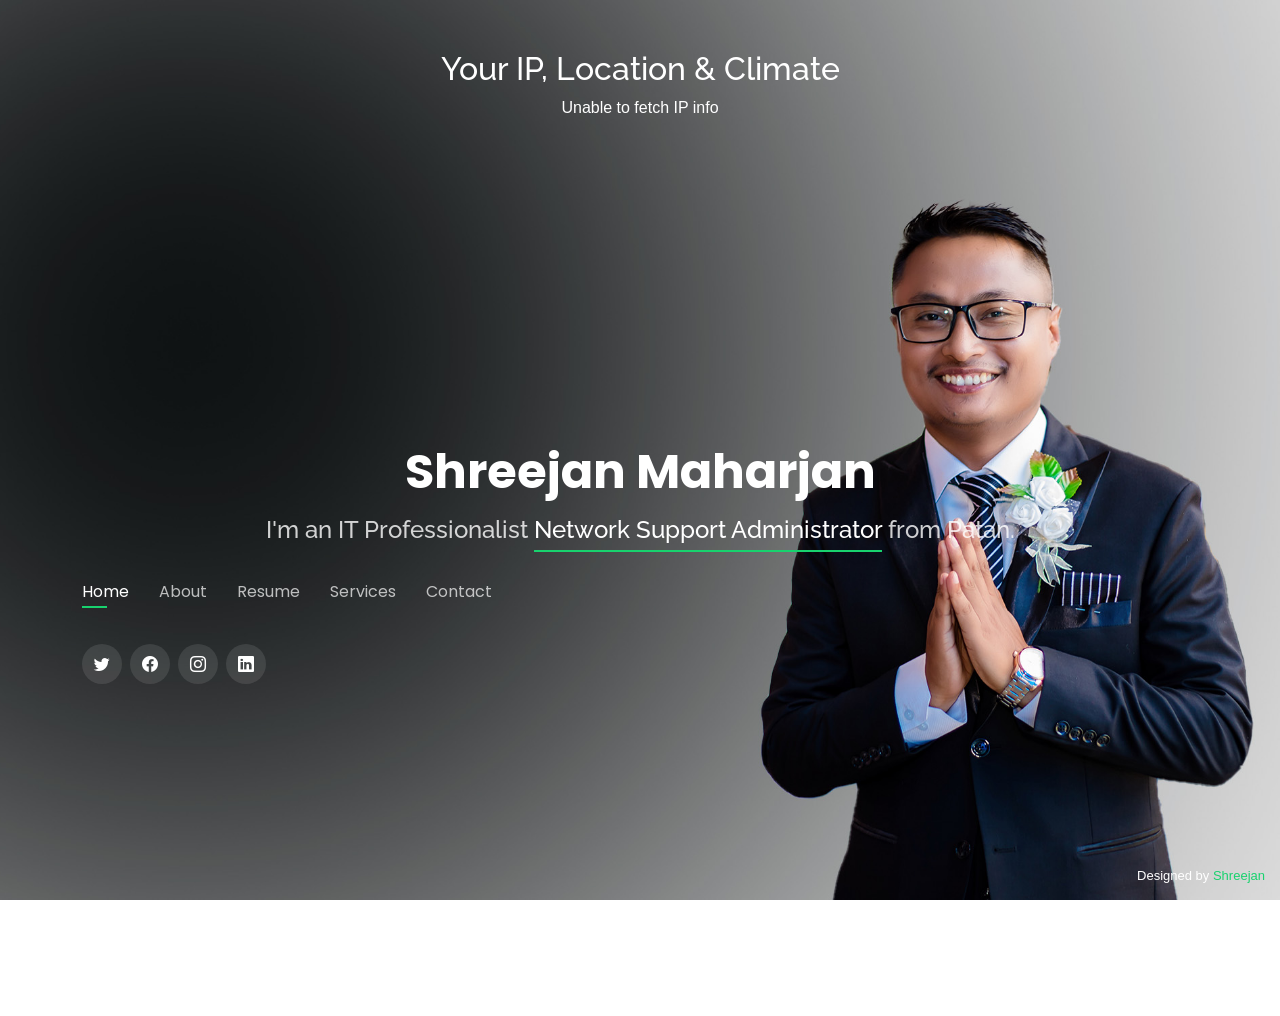
==== index.html @ b0990625 "Update index.html" ====
<!DOCTYPE html>
<html lang="en">
<head>
  <meta charset="utf-8">
  <meta content="width=device-width, initial-scale=1.0" name="viewport">

  <title>maharjanshreejan</title>
  <meta content="" name="description">
  <meta content="" name="keywords">

  <!-- Favicons -->
  <link href="assets/img/favicon.png" rel="icon">
  <link href="assets/img/apple-touch-icon.png" rel="apple-touch-icon">

  <!-- Google Fonts -->
  <link href="https://fonts.googleapis.com/css?family=Open+Sans:300,300i,400,400i,600,600i,700,700i|Raleway:300,300i,400,400i,500,500i,600,600i,700,700i|Poppins:300,300i,400,400i,500,500i,600,600i,700,700i" rel="stylesheet">

  <!-- Vendor CSS Files -->
  <link href="assets/vendor/bootstrap/css/bootstrap.min.css" rel="stylesheet">
  <link href="assets/vendor/bootstrap-icons/bootstrap-icons.css" rel="stylesheet">
  <link href="assets/vendor/boxicons/css/boxicons.min.css" rel="stylesheet">
  <link href="assets/vendor/glightbox/css/glightbox.min.css" rel="stylesheet">
  <link href="assets/vendor/remixicon/remixicon.css" rel="stylesheet">
  <link href="assets/vendor/swiper/swiper-bundle.min.css" rel="stylesheet">

  <!-- Template Main CSS File -->
  <link href="assets/css/style.css" rel="stylesheet">

</head>
<body>
<head>
  <meta charset="UTF-8">
</head>
<body style="font-family: Arial; text-align:center; margin-top:50px;">

  <h2>Your IP, Location & Climate</h2>
  <div id="ipDetails">Loading...</div>
<script>
document.addEventListener("DOMContentLoaded", function () {

  fetch("https://ipwho.is/?format=json")
    .then(response => response.json())
    .then(data => {

      if (!data || data.success === false) {
        document.getElementById("ipDetails").innerText = "Unable to fetch location info";
        return;
      }

      const lat = data.latitude;
      const lon = data.longitude;

      fetch("https://api.open-meteo.com/v1/forecast?latitude=" + lat + "&longitude=" + lon + "&current_weather=true")
        .then(response => response.json())
        .then(weather => {

          let temperature = "N/A";
          let wind = "N/A";

          if (weather.current_weather) {
            temperature = weather.current_weather.temperature + " °C";
            wind = weather.current_weather.windspeed + " km/h";
          }

          document.getElementById("ipDetails").innerHTML = `
            <strong>IP:</strong> ${data.ip} <br>
            <strong>Country:</strong> ${data.country} <br>
            <strong>Region:</strong> ${data.region} <br>
            <strong>City:</strong> ${data.city} <br>
            <strong>ISP:</strong> ${data.connection ? data.connection.isp : "N/A"} <br><br>
            <strong>🌡 Temperature:</strong> ${temperature} <br>
            <strong>🌬 Wind Speed:</strong> ${wind}
          `;
        })
        .catch(() => {
          document.getElementById("ipDetails").innerHTML = "Weather info unavailable.";
        });

    })
    .catch(() => {
      document.getElementById("ipDetails").innerText = "Unable to fetch IP info";
    });

});
</script>
</body></body>
  <!-- ======= Header ======= -->
  <header id="header">

    <div class="container">

      <h1><a href="index.html">Shreejan Maharjan</a></h1>
      <!-- Uncomment below if you prefer to use an image logo -->
      <!-- <a href="index.html" class="mr-auto"><img src="assets/img/logo.png" alt="" class="img-fluid"></a> -->
      <h2>I'm an IT Professionalist <span>Network Support Administrator</span> from Patan.</h2>

      <nav id="navbar" class="navbar">
        <ul>
          <li><a class="nav-link active" href="#header">Home</a></li>
          <li><a class="nav-link" href="#about">About</a></li>
          <li><a class="nav-link" href="#resume">Resume</a></li>
          <li><a class="nav-link" href="#services">Services</a></li>
         
          <li><a class="nav-link" href="#contact">Contact</a></li>
        </ul>
        <i class="bi bi-list mobile-nav-toggle"></i>
      </nav><!-- .navbar -->

      <div class="social-links">
        <a href="#" class="twitter"><i class="bi bi-twitter"></i></a>
        <a href="#" class="facebook"><i class="bi bi-facebook"></i></a>
        <a href="#" class="instagram"><i class="bi bi-instagram"></i></a>
        <a href="#" class="linkedin"><i class="bi bi-linkedin"></i></a>
      </div>

    </div>
  </header><!-- End Header -->

  <!-- ======= About Section ======= -->
  <section id="about" class="about">

    <!-- ======= About Me ======= -->
    <div class="about-me container">

      <div class="section-title">
        <h2>About</h2>
        <p>Learn more about me</p>
      </div>

      <div class="row">
        <div class="col-lg-4" data-aos="fade-right">
          <img src="assets/img/me.jpg" class="img-fluid" alt="">
        </div>
        <div class="col-lg-8 pt-4 pt-lg-0 content" data-aos="fade-left">
          <h3>Network Administrator</h3>
          <p class="fst-italic">
            Network administrators play one of the most significant IT roles in the company. They are responsible for monitoring, protecting, maintaining, and upgrading the internal network of the company.
          </p>
          <div class="row">
            <div class="col-lg-6">
              <ul>
                <li><i class="bi bi-chevron-right"></i> <strong>Birthday:</strong> <span>11 January 199*</span></li>
                <li><i class="bi bi-chevron-right"></i> <strong>Website:</strong><span><a href="https://maharjanshreejan.com.np" target="_blank">maharjanshreejan.com.np</a></span></li>
                <li><i class="bi bi-chevron-right"></i> <strong>Phone:</strong> <span>+9779841789339</span></li>
                <li><i class="bi bi-chevron-right"></i> <strong>City:</strong> <span>Lalipur, Nepal</span></li>
              </ul>
            </div>
            <div class="col-lg-6">
              <ul>
                <li><i class="bi bi-chevron-right"></i> <strong>Age:</strong> <span>30</span></li>
                <li><i class="bi bi-chevron-right"></i> <strong>Degree:</strong> <span>Master</span></li>
                <li><i class="bi bi-chevron-right"></i> <strong>Email:</strong> <span>info@maharjanshreejan.com.np</span></li>
                <li><i class="bi bi-chevron-right"></i> <strong>Freelance:</strong> <span>Required Base</span></li>
              </ul>
            </div>
          </div>
          <p>
            The role of the network administrator can vary significantly depending on an organization's size, location, and socioeconomic considerations. Some organizations work on a user-to-technical support ratio.
          </p>
        </div>
      </div>

    </div><!-- End About Me -->

    <!-- ======= Counts ======= -->
    <div class="counts container">

      <div class="row">

        <div class="col-lg-3 col-md-6">
          <div class="count-box">
            <i class="bi bi-emoji-smile"></i>
            <span data-purecounter-start="0" data-purecounter-end="232" data-purecounter-duration="1" class="purecounter"></span>
            <p>Happy Clients</p>
          </div>
        </div>

        <div class="col-lg-3 col-md-6 mt-5 mt-md-0">
          <div class="count-box">
            <i class="bi bi-journal-richtext"></i>
            <span data-purecounter-start="0" data-purecounter-end="51" data-purecounter-duration="1" class="purecounter"></span>
            <p>Projects</p>
          </div>
        </div>

        <div class="col-lg-3 col-md-6 mt-5 mt-lg-0">
          <div class="count-box">
            <i class="bi bi-headset"></i>
            <span data-purecounter-start="0" data-purecounter-end="1863" data-purecounter-duration="1" class="purecounter"></span>
            <p>Hours Of Support</p>
          </div>
        </div>

        <div class="col-lg-3 col-md-6 mt-5 mt-lg-0">
          <div class="count-box">
            <i class="bi bi-award"></i>
            <span data-purecounter-start="0" data-purecounter-end="7" data-purecounter-duration="1" class="purecounter"></span>
            <p>Awards</p>
          </div>
        </div>

      </div>

    </div><!-- End Counts -->

    <!-- ======= Skills  ======= -->
    <div class="skills container">

      <div class="section-title">
        <h2>Skills</h2>
      </div>

      <div class="row skills-content">

        <div class="col-lg-6">

          <div class="progress">
            <span class="skill">HTML <i class="val">100%</i></span>
            <div class="progress-bar-wrap">
              <div class="progress-bar" role="progressbar" aria-valuenow="100" aria-valuemin="0" aria-valuemax="100"></div>
            </div>
          </div>

          <div class="progress">
            <span class="skill">CSS <i class="val">90%</i></span>
            <div class="progress-bar-wrap">
              <div class="progress-bar" role="progressbar" aria-valuenow="90" aria-valuemin="0" aria-valuemax="100"></div>
            </div>
          </div>

          <div class="progress">
            <span class="skill">JavaScript <i class="val">55%</i></span>
            <div class="progress-bar-wrap">
              <div class="progress-bar" role="progressbar" aria-valuenow="75" aria-valuemin="0" aria-valuemax="100"></div>
            </div>
          </div>

        </div>

        <div class="col-lg-6">

          <div class="progress">
            <span class="skill">Technical Support <i class="val">90%</i></span>
            <div class="progress-bar-wrap">
              <div class="progress-bar" role="progressbar" aria-valuenow="80" aria-valuemin="0" aria-valuemax="100"></div>
            </div>
          </div>

          <div class="progress">
            <span class="skill">WordPress/CMS <i class="val">50%</i></span>
            <div class="progress-bar-wrap">
              <div class="progress-bar" role="progressbar" aria-valuenow="90" aria-valuemin="0" aria-valuemax="100"></div>
            </div>
          </div>

          <div class="progress">
            <span class="skill">Photoshop <i class="val">55%</i></span>
            <div class="progress-bar-wrap">
              <div class="progress-bar" role="progressbar" aria-valuenow="55" aria-valuemin="0" aria-valuemax="100"></div>
            </div>
          </div>

        </div>

      </div>

    </div><!-- End Skills -->

    <!-- ======= Interests ======= -->
    <div class="interests container">

      <div class="section-title">
        <h2>Interests</h2>
      </div>

      <div class="row">
        <div class="col-lg-3 col-md-4">
          <div class="icon-box">
            <i class="ri-store-line" style="color: #ffbb2c;"></i>
            <h3>Vendors</h3>
          </div>
        </div>
        <div class="col-lg-3 col-md-4 mt-4 mt-md-0">
          <div class="icon-box">
            <i class="ri-bar-chart-box-line" style="color: #5578ff;"></i>
            <h3>Site</h3>
          </div>
        </div>
        <div class="col-lg-3 col-md-4 mt-4 mt-md-0">
          <div class="icon-box">
            <i class="ri-calendar-todo-line" style="color: #e80368;"></i>
            <h3>Travels</h3>
          </div>
        </div>
        <div class="col-lg-3 col-md-4 mt-4 mt-lg-0">
          <div class="icon-box">
            <i class="ri-paint-brush-line" style="color: #e361ff;"></i>
            <h3>Site Visit</h3>
          </div>
        </div>
        <div class="col-lg-3 col-md-4 mt-4">
          <div class="icon-box">
            <i class="ri-database-2-line" style="color: #47aeff;"></i>
            <h3>Nature</h3>
          </div>
        </div>
        <div class="col-lg-3 col-md-4 mt-4">
          <div class="icon-box">
            <i class="ri-gradienter-line" style="color: #ffa76e;"></i>
            <h3>Camping</h3>
          </div>
        </div>
        <div class="col-lg-3 col-md-4 mt-4">
          <div class="icon-box">
            <i class="ri-file-list-3-line" style="color: #11dbcf;"></i>
            <h3>Fishing</h3>
          </div>
        </div>
        <div class="col-lg-3 col-md-4 mt-4">
          <div class="icon-box">
            <i class="ri-price-tag-2-line" style="color: #4233ff;"></i>
            <h3>Pira Neve</h3>
          </div>
        </div>
        <div class="col-lg-3 col-md-4 mt-4">
          <div class="icon-box">
            <i class="ri-anchor-line" style="color: #b2904f;"></i>
            <h3>Dirada Pack</h3>
          </div>
        </div>
        <div class="col-lg-3 col-md-4 mt-4">
          <div class="icon-box">
            <i class="ri-disc-line" style="color: #b20969;"></i>
            <h3>Music</h3>
          </div>
        </div>
        <div class="col-lg-3 col-md-4 mt-4">
          <div class="icon-box">
            <i class="ri-base-station-line" style="color: #ff5828;"></i>
            <h3>National Park</h3>
          </div>
        </div>
        <div class="col-lg-3 col-md-4 mt-4">
          <div class="icon-box">
            <i class="ri-fingerprint-line" style="color: #29cc61;"></i>
            <h3>Technology</h3>
          </div>
        </div>
      </div>

    </div><!-- End Interests -->

    <!-- ======= Testimonials ======= -->
    <div class="testimonials container">

      <div class="section-title">
        <h2>Testimonials</h2>
      </div>

      <div class="testimonials-slider swiper" data-aos="fade-up" data-aos-delay="100">
        <div class="swiper-wrapper">

          <div class="swiper-slide">
            <div class="testimonial-item">
              <p>
                <i class="bx bxs-quote-alt-left quote-icon-left"></i>
                Proin iaculis purus consequat sem cure digni ssim donec porttitora entum suscipit rhoncus. Accusantium quam, ultricies eget id, aliquam eget nibh et. Maecen aliquam, risus at semper.
                <i class="bx bxs-quote-alt-right quote-icon-right"></i>
              </p>
              <img src="assets/img/testimonials/testimonials-1.jpg" class="testimonial-img" alt="">
              <h3>Saul Goodman</h3>
              <h4>Ceo &amp; Founder</h4>
            </div>
          </div><!-- End testimonial item -->

          <div class="swiper-slide">
            <div class="testimonial-item">
              <p>
                <i class="bx bxs-quote-alt-left quote-icon-left"></i>
                Export tempor illum tamen malis malis eram quae irure esse labore quem cillum quid cillum eram malis quorum velit fore eram velit sunt aliqua noster fugiat irure amet legam anim culpa.
                <i class="bx bxs-quote-alt-right quote-icon-right"></i>
              </p>
              <img src="assets/img/testimonials/testimonials-2.jpg" class="testimonial-img" alt="">
              <h3>Sara Wilsson</h3>
              <h4>Designer</h4>
            </div>
          </div><!-- End testimonial item -->

          <div class="swiper-slide">
            <div class="testimonial-item">
              <p>
                <i class="bx bxs-quote-alt-left quote-icon-left"></i>
                Enim nisi quem export duis labore cillum quae magna enim sint quorum nulla quem veniam duis minim tempor labore quem eram duis noster aute amet eram fore quis sint minim.
                <i class="bx bxs-quote-alt-right quote-icon-right"></i>
              </p>
              <img src="assets/img/testimonials/testimonials-3.jpg" class="testimonial-img" alt="">
              <h3>Jena Karlis</h3>
              <h4>Store Owner</h4>
            </div>
          </div><!-- End testimonial item -->

          <div class="swiper-slide">
            <div class="testimonial-item">
              <p>
                <i class="bx bxs-quote-alt-left quote-icon-left"></i>
                Fugiat enim eram quae cillum dolore dolor amet nulla culpa multos export minim fugiat minim velit minim dolor enim duis veniam ipsum anim magna sunt elit fore quem dolore labore illum veniam.
                <i class="bx bxs-quote-alt-right quote-icon-right"></i>
              </p>
              <img src="assets/img/testimonials/testimonials-4.jpg" class="testimonial-img" alt="">
              <h3>Matt Brandon</h3>
              <h4>Freelancer</h4>
            </div>
          </div><!-- End testimonial item -->

          <div class="swiper-slide">
            <div class="testimonial-item">
              <p>
                <i class="bx bxs-quote-alt-left quote-icon-left"></i>
                Quis quorum aliqua sint quem legam fore sunt eram irure aliqua veniam tempor noster veniam enim culpa labore duis sunt culpa nulla illum cillum fugiat legam esse veniam culpa fore nisi cillum quid.
                <i class="bx bxs-quote-alt-right quote-icon-right"></i>
              </p>
              <img src="assets/img/testimonials/testimonials-5.jpg" class="testimonial-img" alt="">
              <h3>John Larson</h3>
              <h4>Entrepreneur</h4>
            </div>
          </div><!-- End testimonial item -->

        </div>
        <div class="swiper-pagination"></div>
      </div>

      <div class="owl-carousel testimonials-carousel">

      </div>

    </div><!-- End Testimonials  -->

  </section><!-- End About Section -->

 <!-- ======= Resume Section ======= -->
<section id="resume" class="resume">
  <div class="container">

    <div class="section-title">
      <h2>Resume</h2>
      <p>Check My Resume</p>
    </div>

    <div class="row">
      <!-- Left Column: Education -->
      <div class="col-lg-6">
        <h3 class="resume-title">Education</h3>

        <div class="resume-item">
          <h4>Master of Fine Arts &amp; Graphic Design</h4>
          <h5>2025</h5>
          <p><em>Patan College, Lalitpur, Nepal</em></p>
          <p>Patan Multiple Campus is the only constituent campus of T.U in Lalitpur district, the second largest city in the valley. It was formally founded on 17th Bhadra, 2011 B.S, and it was then named as "Patan Inter College".  The college was inaugurated by the then crown prince His Majesty Mahendra Bir Bikram Shah on Bhadra 31, 2021 BS.</p>
        </div>

        <div class="resume-item">
          <h4>Bachelor of Computer Application &amp; System Analytics</h4>
          <h5>2010 - 2014</h5>
          <p><em>Institute of Technology, SK</em></p>
          <p>Tribhuvan University introduced a new program called BCA, full form, of Bachelor of Computer Application under the faculty of Humanities and Social Sciences. </p>
        </div>
      </div>

      <!-- Right Column: Professional Experience -->
      <div class="col-lg-6">
        <h3 class="resume-title">Professional Experience</h3>

        <div class="resume-item">
          <h4>Pacific Office Care Pvt. Ltd</h4>
          <h5>2015 - 2017</h5>
          <p><em>Innovative and deadline-driven Network Support with 2+ years of experience troubleshooting and developing user-centered digital/print marketing material from initial concept to final, polished deliverable.</em></p>
          <ul>
            <li>Jwagal, Lalitpur</li>
            <li>(+977) 553-5905</li>
            <li>info@poc.com.np</li>
          </ul>
        </div>

         <div class="resume-item">
          <h4>Himalayan Bank Limited, Newroad, Kathmandu</h4>
          <h5>2016 - 2018</h5>
          <p><em>IT Support (Outsource)</em></p>
          <ul>
            <li>Developed numerous marketing programs (logos, brochures, infographics, presentations, and advertisements)</li>
            <li>Managed up to 5 projects or tasks at a given time while under pressure</li>
            <li>Recommended and consulted with clients on the most appropriate graphic design</li>
            <li>Created 4+ design presentations and proposals a month for clients and account managers</li>
          </ul>
        </div>
        <div class="resume-item">
          <h4>IMS Group, Durbarmarg, Kathmandu, Nepal</h4>
          <h5>2018 - 2023</h5>
          <p><em>Sr. IT Executive</em></p>
          <ul>
            <li>Lead in the design, development, and implementation of the graphic, layout, and production communication materials</li>
            <li>Delegate tasks to the 7 members of the design team and provide counsel on all aspects of the project</li>
            <li>Supervise the assessment of all graphic materials in order to ensure quality and accuracy of the design</li>
            <li>Oversee the efficient use of production project budgets ranging from $2,000 - $25,000</li>
          </ul>
        </div>   
      </div>
    </div>
 </div>
</section>
<!-- End Resume Section -->

  <!-- ======= Services Section ======= -->
  <section id="services" class="services">
    <div class="container">

      <div class="section-title">
        <h2>Services</h2>
        <p>My Services</p>
      </div>

      <div class="row">
        <div class="col-lg-4 col-md-6 d-flex align-items-stretch">
          <div class="icon-box">
            <div class="icon"><i class="bx bx-router"></i></div>
            <h4><a href="">Fortigate</a></h4>
            <p>Fortinet was founded in 2000 by brothers Ken Xie and Michael Xie. The company's first and main product was FortiGate, a physical firewall. By 2004, Fortinet had raised over $90 million in funding.</p>
          </div>
        </div>

        <div class="col-lg-4 col-md-6 d-flex align-items-stretch mt-4 mt-md-0">
          <div class="icon-box">
            <div class="icon"><i class="bx bx-display"></i></div>
            <h4><a href="">Samsung Monitor Engineer</a></h4>
            <p>Samsung Display enabled the first mass-production of OLED and quantum dot displays and aims to develop next-generation technology such as slidable, rollable and stretchable panels.</p>
          </div>
        </div>

        <div class="col-lg-4 col-md-6 d-flex align-items-stretch mt-4 mt-lg-0">
          <div class="icon-box">
            <div class="icon"><i class="bx bx-video"></i></div>
            <h4><a href="">CCTV Technician</a></h4>
            <p>Set up and configure CCTV cameras, monitors, recording devices, and related equipment according to client specifications.
        
              </p>
          </div>
        </div>

        <div class="col-lg-4 col-md-6 d-flex align-items-stretch mt-4">
          <div class="icon-box">
            <div class="icon"><i class="bx bx-switch"></i></div>
            <h4><a href="">Network Switch</a></h4>
            <p>A network switch is networking hardware that connects devices on a computer network by using packet switching to receive and forward data to the destination device. A network switch is a multiport network bridge that uses MAC addresses to forward data at the data link layer of the OSI model. Some switches can also forward data at the network layer by additionally incorporating routing functionality. Such switches are commonly known as layer-3 switches or multilayer switches.</p>
          </div>
        </div>

        <div class="col-lg-4 col-md-6 d-flex align-items-stretch mt-4">
          <div class="icon-box">
            <div class="icon"><i class="bx bx-slideshow"></i></div>
            <h4><a href="">Canva</a></h4>
            <p>An online design and publishing tool with a mission to empower everyone in the world to design anything and publish anywhere.</p>
          </div>
        </div>

        <div class="col-lg-4 col-md-6 d-flex align-items-stretch mt-4">
          <div class="icon-box">
            <div class="icon"><i class="bx bx-cloud"></i></div>
            <h4><a href="">Cloud</a></h4>
            <p>Cloud computing is the on-demand delivery of IT resources—including servers, storage, databases, and software—over the internet with pay-as-you-go pricing</p>
          </div></div></div> </div>




    
  </section><!-- End Services Section -->


  <!-- ======= Portfolio Section ======= -->
  <section id="portfolio" class="portfolio">
    <div class="container">

      <div class="section-title">
        <h2>Portfolio</h2>
        <p>My Works</p>
      </div>

      <div class="row">
        <div class="col-lg-12 d-flex justify-content-center">
          <ul id="portfolio-flters">
            <li data-filter="*" class="filter-active">All</li>
            <li data-filter=".filter-app">App</li>
            <li data-filter=".filter-card">Card</li>
            <li data-filter=".filter-web">Web</li>
          </ul>
        </div>
      </div>

      <div class="row portfolio-container">

        <div class="col-lg-4 col-md-6 portfolio-item filter-app">
          <div class="portfolio-wrap">
            <img src="assets/img/portfolio/portfolio-1.jpg" class="img-fluid" alt="">
            <div class="portfolio-info">
              <h4>App 1</h4>
              <p>App</p>
              <div class="portfolio-links">
                <a href="assets/img/portfolio/portfolio-1.jpg" data-gallery="portfolioGallery" class="portfolio-lightbox" title="App 1"><i class="bx bx-plus"></i></a>
                <a href="portfolio-details.html" data-gallery="portfolioDetailsGallery" data-glightbox="type: external" class="portfolio-details-lightbox" title="Portfolio Details"><i class="bx bx-link"></i></a>
              </div>
            </div>
          </div>
        </div>

        <div class="col-lg-4 col-md-6 portfolio-item filter-web">
          <div class="portfolio-wrap">
            <img src="assets/img/portfolio/portfolio-2.jpg" class="img-fluid" alt="">
            <div class="portfolio-info">
              <h4>Web 3</h4>
              <p>Web</p>
              <div class="portfolio-links">
                <a href="assets/img/portfolio/portfolio-2.jpg" data-gallery="portfolioGallery" class="portfolio-lightbox" title="Web 3"><i class="bx bx-plus"></i></a>
                <a href="portfolio-details.html" data-gallery="portfolioDetailsGallery" data-glightbox="type: external" class="portfolio-details-lightbox" title="Portfolio Details"><i class="bx bx-link"></i></a>
              </div>
            </div>
          </div>
        </div>

        <div class="col-lg-4 col-md-6 portfolio-item filter-app">
          <div class="portfolio-wrap">
            <img src="assets/img/portfolio/portfolio-3.jpg" class="img-fluid" alt="">
            <div class="portfolio-info">
              <h4>App 2</h4>
              <p>App</p>
              <div class="portfolio-links">
                <a href="assets/img/portfolio/portfolio-3.jpg" data-gallery="portfolioGallery" class="portfolio-lightbox" title="App 2"><i class="bx bx-plus"></i></a>
                <a href="portfolio-details.html" data-gallery="portfolioDetailsGallery" data-glightbox="type: external" class="portfolio-details-lightbox" title="Portfolio Details"><i class="bx bx-link"></i></a>
              </div>
            </div>
          </div>
        </div>

        <div class="col-lg-4 col-md-6 portfolio-item filter-card">
          <div class="portfolio-wrap">
            <img src="assets/img/portfolio/portfolio-4.jpg" class="img-fluid" alt="">
            <div class="portfolio-info">
              <h4>Card 2</h4>
              <p>Card</p>
              <div class="portfolio-links">
                <a href="assets/img/portfolio/portfolio-4.jpg" data-gallery="portfolioGallery" class="portfolio-lightbox" title="Card 2"><i class="bx bx-plus"></i></a>
                <a href="portfolio-details.html" data-gallery="portfolioDetailsGallery" data-glightbox="type: external" class="portfolio-details-lightbox" title="Portfolio Details"><i class="bx bx-link"></i></a>
              </div>
            </div>
          </div>
        </div>

        <div class="col-lg-4 col-md-6 portfolio-item filter-web">
          <div class="portfolio-wrap">
            <img src="assets/img/portfolio/portfolio-5.jpg" class="img-fluid" alt="">
            <div class="portfolio-info">
              <h4>Web 2</h4>
              <p>Web</p>
              <div class="portfolio-links">
                <a href="assets/img/portfolio/portfolio-5.jpg" data-gallery="portfolioGallery" class="portfolio-lightbox" title="Web 2"><i class="bx bx-plus"></i></a>
                <a href="portfolio-details.html" data-gallery="portfolioDetailsGallery" data-glightbox="type: external" class="portfolio-details-lightbox" title="Portfolio Details"><i class="bx bx-link"></i></a>
              </div>
            </div>
          </div>
        </div>

        <div class="col-lg-4 col-md-6 portfolio-item filter-app">
          <div class="portfolio-wrap">
            <img src="assets/img/portfolio/portfolio-6.jpg" class="img-fluid" alt="">
            <div class="portfolio-info">
              <h4>App 3</h4>
              <p>App</p>
              <div class="portfolio-links">
                <a href="assets/img/portfolio/portfolio-6.jpg" data-gallery="portfolioGallery" class="portfolio-lightbox" title="App 3"><i class="bx bx-plus"></i></a>
                <a href="portfolio-details.html" data-gallery="portfolioDetailsGallery" data-glightbox="type: external" class="portfolio-details-lightbox" title="Portfolio Details"><i class="bx bx-link"></i></a>
              </div>
            </div>
          </div>
        </div>

        <div class="col-lg-4 col-md-6 portfolio-item filter-card">
          <div class="portfolio-wrap">
            <img src="assets/img/portfolio/portfolio-7.jpg" class="img-fluid" alt="">
            <div class="portfolio-info">
              <h4>Card 1</h4>
              <p>Card</p>
              <div class="portfolio-links">
                <a href="assets/img/portfolio/portfolio-7.jpg" data-gallery="portfolioGallery" class="portfolio-lightbox" title="Card 1"><i class="bx bx-plus"></i></a>
                <a href="portfolio-details.html" data-gallery="portfolioDetailsGallery" data-glightbox="type: external" class="portfolio-details-lightbox" title="Portfolio Details"><i class="bx bx-link"></i></a>
              </div>
            </div>
          </div>
        </div>

        <div class="col-lg-4 col-md-6 portfolio-item filter-card">
          <div class="portfolio-wrap">
            <img src="assets/img/portfolio/portfolio-8.jpg" class="img-fluid" alt="">
            <div class="portfolio-info">
              <h4>Card 3</h4>
              <p>Card</p>
              <div class="portfolio-links">
                <a href="assets/img/portfolio/portfolio-8.jpg" data-gallery="portfolioGallery" class="portfolio-lightbox" title="Card 3"><i class="bx bx-plus"></i></a>
                <a href="portfolio-details.html" data-gallery="portfolioDetailsGallery" data-glightbox="type: external" class="portfolio-details-lightbox" title="Portfolio Details"><i class="bx bx-link"></i></a>
              </div>
            </div>
          </div>
        </div>

        <div class="col-lg-4 col-md-6 portfolio-item filter-web">
          <div class="portfolio-wrap">
            <img src="assets/img/portfolio/portfolio-9.jpg" class="img-fluid" alt="">
            <div class="portfolio-info">
              <h4>Web 3</h4>
              <p>Web</p>
              <div class="portfolio-links">
                <a href="assets/img/portfolio/portfolio-9.jpg" data-gallery="portfolioGallery" class="portfolio-lightbox" title="Web 3"><i class="bx bx-plus"></i></a>
                <a href="portfolio-details.html" data-gallery="portfolioDetailsGallery" data-glightbox="type: external" class="portfolio-details-lightbox" title="Portfolio Details"><i class="bx bx-link"></i></a>
              </div>
            </div>
          </div>
        </div>

      </div>

    </div>
  </section><!-- End Portfolio Section -->

  <!-- ======= Contact Section ======= -->
  <section id="contact" class="contact">
    <div class="container">

      <div class="section-title">
        <h2>Contact</h2>
        <p>Contact Me</p>
      </div>

      <div class="row mt-2">

        <div class="col-md-6 d-flex align-items-stretch">
          <div class="info-box">
            <i class="bx bx-map"></i>
            <h3>My Address</h3>
            <p>Patan Sundhara, Lalitpur, Nepal</p>
          </div>
        </div>

        <div class="col-md-6 mt-4 mt-md-0 d-flex align-items-stretch">
          <div class="info-box">
            <i class="bx bx-share-alt"></i>
            <h3>Social Profiles</h3>
            <div class="social-links">
              <a href="https://www.linkedin.com/feed/" target="_blank" class="linkedin"><i class="bi bi-linkedin"></i></a>
              <a href="https://www.facebook.com/meeshreejan" target="_blank" class="facebook"><i class="bi bi-facebook"></i></a>
              <a href="#" class="instagram"><i class="bi bi-instagram"></i></a>
            </div>
          </div>
        </div>

        <div class="col-md-6 mt-4 d-flex align-items-stretch">
          <div class="info-box">
            <i class="bx bx-envelope"></i>
            <h3>Email Me</h3>
            <p>info@maharjanshreejan.com.np</p>
          </div>
        </div>
        <div class="col-md-6 mt-4 d-flex align-items-stretch">
          <div class="info-box">
            <i class="bx bx-phone-call"></i>
            <h3>Call Me</h3>
            <p>+9779841789339</p>
          </div>
        </div>
      </div>
 <br><br> <div class="text-center">
  <a href="mailto:info@example.com?subject=Hello&body=Your message here" class="btn color:#008000">
    Send Message
  </a>
</div>
    
        </div>
    
    

    </div>
  </section><!-- End Contact Section -->

  <div class="credits">
    <!-- All the links in the footer should remain intact. -->
    <!-- You can delete the links only if you purchased the pro version. -->
    <!-- Licensing information: https://bootstrapmade.com/license/ -->
    <!-- Purchase the pro version with working PHP/AJAX contact form: https://bootstrapmade.com/personal-free-resume-bootstrap-template/ -->
    Designed by <a href="https://maharjanshreejan.com.np/">Shreejan</a>
  </div>
<script>
  // Fetch user's IP using a free API
  fetch('https://api.ipify.org?format=json')
    .then(response => response.json())
    .then(data => {
      document.getElementById('user-ip').textContent = data.ip;
    })
    .catch(err => {
      document.getElementById('user-ip').textContent = 'Unable to fetch IP';
      console.error(err);
    });
</script>
  <!-- Vendor JS Files -->
  <script src="assets/vendor/purecounter/purecounter_vanilla.js"></script>
  <script src="assets/vendor/bootstrap/js/bootstrap.bundle.min.js"></script>
  <script src="assets/vendor/glightbox/js/glightbox.min.js"></script>
  <script src="assets/vendor/isotope-layout/isotope.pkgd.min.js"></script>
  <script src="assets/vendor/swiper/swiper-bundle.min.js"></script>
  <script src="assets/vendor/waypoints/noframework.waypoints.js"></script>
  <script src="assets/vendor/php-email-form/validate.js"></script>

  <!-- Template Main JS File -->
  <script src="assets/js/main.js"></script>

</body>

</html>
---- assets/css/style.css ----
/**
* Template Name: Personal
* Template URL: https://bootstrapmade.com/personal-free-resume-bootstrap-template/
* Updated: Mar 17 2024 with Bootstrap v5.3.3
* Author: BootstrapMade.com
* License: https://bootstrapmade.com/license/
*/

/*--------------------------------------------------------------
# General
--------------------------------------------------------------*/
body {
  font-family: "Open Sans", sans-serif;
  background-color: #040404;
  color: #fff;
  position: relative;
  background: transparent;
}
.ip{
text-align: center;
margin-bottom: none;
font-family: Arial, Helvetica, sans-serif;
text-decoration: double;
}
.iphead{
text-align: center;
margin-bottom: -4px;
font-family: Arial, Helvetica, sans-serif;
text-decoration: double;
}

body::before {
  content: "";
  position: fixed;
  background: #040404 url("../img/bg.jpg") top right no-repeat;
  background-size: cover;
  left: 0;
  right: 0;
  top: 0;
  height: 100vh;
  z-index: -1;
}

@media (min-width: 1024px) {
  body::before {
    background-attachment: fixed;
  }
}

a {
  color: #18d26e;
  text-decoration: none;
}

a:hover {
  color: #35e888;
  text-decoration: none;
}

h1,
h2,
h3,
h4,
h5,
h6 {
  font-family: "Raleway", sans-serif;
}

/*--------------------------------------------------------------
# Header
--------------------------------------------------------------*/
#header {
  transition: ease-in-out 0.3s;
  position: relative;
  height: 100vh;
  display: flex;
  align-items: center;
  z-index: 997;
  overflow-y: auto;
  margin-top: -4px;
}

#header * {
  transition: ease-in-out 0.3s;
}

#header h1 {
  font-size: 48px;
  margin: 0;
  padding: 0;
  line-height: 1;
  font-weight: 700;
  font-family: "Poppins", sans-serif;
}

#header h1 a,
#header h1 a:hover {
  color: #fff;
  line-height: 1;
  display: inline-block;
}

#header h2 {
  font-size: 24px;
  margin-top: 20px;
  color: rgba(255, 255, 255, 0.8);
}

#header h2 span {
  color: #fff;
  border-bottom: 2px solid #18d26e;
  padding-bottom: 6px;
}

#header img {
  padding: 0;
  margin: 0;
}

#header .social-links {
  margin-top: 40px;
  display: flex;
}

#header .social-links a {
  font-size: 16px;
  display: flex;
  justify-content: center;
  align-items: center;
  background: rgba(255, 255, 255, 0.1);
  color: #fff;
  line-height: 1;
  margin-right: 8px;
  border-radius: 50%;
  width: 40px;
  height: 40px;
}

#header .social-links a:hover {
  background: #18d26e;
}

@media (max-width: 992px) {
  #header h1 {
    font-size: 36px;
  }

  #header h2 {
    font-size: 20px;
    line-height: 30px;
  }

  #header .social-links {
    margin-top: 15px;
  }

  #header .container {
    display: flex;
    flex-direction: column;
    align-items: center;
  }
}

/* Header Top */
#header.header-top {
  height: 80px;
  position: fixed;
  left: 0;
  top: 0;
  right: 0;
  background: rgba(0, 0, 0, 0.9);
}

#header.header-top .social-links,
#header.header-top h2 {
  display: none;
}

#header.header-top h1 {
  margin-right: auto;
  font-size: 36px;
}

#header.header-top img {
  max-height: 60px;
  margin-right: 20px !important;
}

#header.header-top .container {
  display: flex;
  align-items: center;
}

#header.header-top .navbar {
  margin: 0;
}

@media (max-width: 768px) {
  #header.header-top {
    height: 60px;
  }

  #header.header-top h1 {
    font-size: 26px;
  }
}

/*--------------------------------------------------------------
# Navigation Menu
--------------------------------------------------------------*/
/**
* Desktop Navigation 
*/
.navbar {
  padding: 0;
  margin-top: 35px;
}

.navbar ul {
  margin: 0;
  padding: 0;
  display: flex;
  list-style: none;
  align-items: center;
}

.navbar li {
  position: relative;
}

.navbar li+li {
  margin-left: 30px;
}

.navbar a,
.navbar a:focus {
  display: flex;
  align-items: center;
  justify-content: space-between;
  padding: 0;
  font-family: "Poppins", sans-serif;
  font-size: 16px;
  font-weight: 400;
  color: rgba(255, 255, 255, 0.7);
  white-space: nowrap;
  transition: 0.3s;
}

.navbar a i,
.navbar a:focus i {
  font-size: 12px;
  line-height: 0;
  margin-left: 5px;
}

.navbar a:before {
  content: "";
  position: absolute;
  width: 0;
  height: 2px;
  bottom: -4px;
  left: 0;
  background-color: #18d26e;
  visibility: hidden;
  width: 0px;
  transition: all 0.3s ease-in-out 0s;
}

.navbar a:hover:before,
.navbar li:hover>a:before,
.navbar .active:before {
  visibility: visible;
  width: 25px;
}

.navbar a:hover,
.navbar .active,
.navbar .active:focus,
.navbar li:hover>a {
  color: #fff;
}

/**
* Mobile Navigation 
*/
.mobile-nav-toggle {
  color: #fff;
  font-size: 28px;
  cursor: pointer;
  display: none;
  line-height: 0;
  transition: 0.5s;
  position: fixed;
  right: 15px;
  top: 15px;
}

@media (max-width: 991px) {
  .mobile-nav-toggle {
    display: block;
  }

  .navbar ul {
    display: none;
  }
}

.navbar-mobile {
  position: fixed;
  overflow: hidden;
  top: 0;
  right: 0;
  left: 0;
  bottom: 0;
  background: rgba(0, 0, 0, 0.9);
  transition: 0.3s;
  z-index: 999;
  margin-top: 0;
}

.navbar-mobile .mobile-nav-toggle {
  position: absolute;
  top: 15px;
  right: 15px;
}

.navbar-mobile ul {
  display: block;
  position: absolute;
  top: 55px;
  right: 15px;
  bottom: 45px;
  left: 15px;
  padding: 10px 0;
  overflow-y: auto;
  transition: 0.3s;
  border: 2px solid rgba(255, 255, 255, 0.2);
}

.navbar-mobile li {
  padding: 12px 20px;
}

.navbar-mobile li+li {
  margin: 0;
}

.navbar-mobile a,
.navbar-mobile a:focus {
  font-size: 16px;
  position: relative;
}

/*--------------------------------------------------------------
# Sections General
--------------------------------------------------------------*/
section {
  overflow: hidden;
  position: absolute;
  width: 100%;
  top: 140px;
  bottom: 100%;
  opacity: 0;
  transition: ease-in-out 0.4s;
  z-index: 2;
}

section.section-show {
  top: 100px;
  bottom: auto;
  opacity: 1;
  padding-bottom: 45px;
}

section .container {
  background: rgba(0, 0, 0, 0.9);
  padding: 30px;
}

@media (max-width: 768px) {
  section {
    top: 120px;
  }

  section.section-show {
    top: 80px;
  }
}

.section-title h2 {
  font-size: 14px;
  font-weight: 500;
  padding: 0;
  line-height: 1px;
  margin: 0 0 20px 0;
  letter-spacing: 2px;
  text-transform: uppercase;
  color: #aaaaaa;
  font-family: "Poppins", sans-serif;
}

.section-title h2::after {
  content: "";
  width: 120px;
  height: 1px;
  display: inline-block;
  background: #4ceb95;
  margin: 4px 10px;
}

.section-title p {
  margin: 0;
  margin: -15px 0 15px 0;
  font-size: 36px;
  font-weight: 700;
  text-transform: uppercase;
  font-family: "Poppins", sans-serif;
  color: #fff;
}

/*--------------------------------------------------------------
# About
--------------------------------------------------------------*/
.about-me .content h3 {
  font-weight: 700;
  font-size: 26px;
  color: #18d26e;
}

.about-me .content ul {
  list-style: none;
  padding: 0;
}

.about-me .content ul li {
  margin-bottom: 20px;
  display: flex;
  align-items: center;
}

.about-me .content ul strong {
  margin-right: 10px;
}

.about-me .content ul i {
  font-size: 16px;
  margin-right: 5px;
  color: #18d26e;
  line-height: 0;
}

.about-me .content p:last-child {
  margin-bottom: 0;
}

/*--------------------------------------------------------------
# Counts
--------------------------------------------------------------*/
.counts {
  padding: 70px 0 60px;
}

.counts .count-box {
  padding: 30px 30px 25px 30px;
  width: 100%;
  position: relative;
  text-align: center;
  background: rgba(255, 255, 255, 0.08);
}

.counts .count-box i {
  position: absolute;
  top: -25px;
  left: 50%;
  transform: translateX(-50%);
  font-size: 24px;
  background: rgba(255, 255, 255, 0.1);
  padding: 12px;
  color: #18d26e;
  border-radius: 50px;
  line-height: 0;
}

.counts .count-box span {
  font-size: 36px;
  display: block;
  font-weight: 600;
  color: #fff;
}

.counts .count-box p {
  padding: 0;
  margin: 0;
  font-family: "Raleway", sans-serif;
  font-size: 14px;
}

/*--------------------------------------------------------------
# Skills
--------------------------------------------------------------*/
.skills .progress {
  height: 60px;
  display: block;
  background: none;
  border-radius: 0;
}

.skills .progress .skill {
  padding: 10px 0;
  margin: 0;
  text-transform: uppercase;
  display: block;
  font-weight: 600;
  font-family: "Poppins", sans-serif;
  color: #fff;
}

.skills .progress .skill .val {
  float: right;
  font-style: normal;
}

.skills .progress-bar-wrap {
  background: rgba(255, 255, 255, 0.2);
}

.skills .progress-bar {
  width: 1px;
  height: 10px;
  transition: 0.9s;
  background-color: #18d26e;
}

/*--------------------------------------------------------------
# Interests
--------------------------------------------------------------*/
.interests .icon-box {
  display: flex;
  align-items: center;
  padding: 20px;
  background: rgba(255, 255, 255, 0.08);
  transition: ease-in-out 0.3s;
}

.interests .icon-box i {
  font-size: 32px;
  padding-right: 10px;
  line-height: 1;
}

.interests .icon-box h3 {
  font-weight: 700;
  margin: 0;
  padding: 0;
  line-height: 1;
  font-size: 16px;
  color: #fff;
}

.interests .icon-box:hover {
  background: rgba(255, 255, 255, 0.12);
}

/*--------------------------------------------------------------
# Testimonials
--------------------------------------------------------------*/
.testimonials .testimonials-carousel,
.testimonials .testimonials-slider {
  overflow: hidden;
}

.testimonials .testimonial-item {
  box-sizing: content-box;
  min-height: 320px;
}

.testimonials .testimonial-item .testimonial-img {
  width: 90px;
  border-radius: 50%;
  margin: -40px 0 0 40px;
  position: relative;
  z-index: 2;
  border: 6px solid rgba(255, 255, 255, 0.12);
}

.testimonials .testimonial-item h3 {
  font-size: 18px;
  font-weight: bold;
  margin: 10px 0 5px 45px;
  color: #fff;
}

.testimonials .testimonial-item h4 {
  font-size: 14px;
  color: #999;
  margin: 0 0 0 45px;
}

.testimonials .testimonial-item .quote-icon-left,
.testimonials .testimonial-item .quote-icon-right {
  color: rgba(255, 255, 255, 0.25);
  font-size: 26px;
}

.testimonials .testimonial-item .quote-icon-left {
  display: inline-block;
  left: -5px;
  position: relative;
}

.testimonials .testimonial-item .quote-icon-right {
  display: inline-block;
  right: -5px;
  position: relative;
  top: 10px;
}

.testimonials .testimonial-item p {
  font-style: italic;
  margin: 0 15px 0 15px;
  padding: 20px 20px 60px 20px;
  background: rgba(255, 255, 255, 0.1);
  position: relative;
  border-radius: 6px;
  position: relative;
  z-index: 1;
}

.testimonials .swiper-pagination {
  margin-top: 20px;
  position: relative;
}

.testimonials .swiper-pagination .swiper-pagination-bullet {
  width: 12px;
  height: 12px;
  opacity: 1;
  background-color: rgba(255, 255, 255, 0.3);
}

.testimonials .swiper-pagination .swiper-pagination-bullet-active {
  background-color: #18d26e;
}

/*--------------------------------------------------------------
# Resume
--------------------------------------------------------------*/
.resume .resume-title {
  font-size: 26px;
  font-weight: 700;
  margin-top: 20px;
  margin-bottom: 20px;
  color: #fff;
}

.resume .resume-item {
  padding: 0 0 20px 20px;
  margin-top: -2px;
  border-left: 2px solid rgba(255, 255, 255, 0.2);
  position: relative;
}

.resume .resume-item h4 {
  line-height: 18px;
  font-size: 18px;
  font-weight: 600;
  text-transform: uppercase;
  font-family: "Poppins", sans-serif;
  color: #18d26e;
  margin-bottom: 10px;
}

.resume .resume-item h5 {
  font-size: 16px;
  background: rgba(255, 255, 255, 0.15);
  padding: 5px 15px;
  display: inline-block;
  font-weight: 600;
  margin-bottom: 10px;
}

.resume .resume-item ul {
  padding-left: 20px;
}

.resume .resume-item ul li {
  padding-bottom: 10px;
}

.resume .resume-item:last-child {
  padding-bottom: 0;
}

.resume .resume-item::before {
  content: "";
  position: absolute;
  width: 16px;
  height: 16px;
  border-radius: 50px;
  left: -9px;
  top: 0;
  background: #18d26e;
  border: 2px solid #18d26e;
}

/*--------------------------------------------------------------
# Services
--------------------------------------------------------------*/
.services .icon-box {
  text-align: center;
  background: rgba(204, 204, 204, 0.1);
  padding: 80px 20px;
  transition: all ease-in-out 0.3s;
}

.services .icon-box .icon {
  margin: 0 auto;
  width: 64px;
  height: 64px;
  background: #18d26e;
  border-radius: 5px;
  transition: all 0.3s ease-out 0s;
  display: flex;
  align-items: center;
  justify-content: center;
  margin-bottom: 20px;
  transform-style: preserve-3d;
}

.services .icon-box .icon i {
  color: #fff;
  font-size: 28px;
}

.services .icon-box .icon::before {
  position: absolute;
  content: "";
  left: -8px;
  top: -8px;
  height: 100%;
  width: 100%;
  background: rgba(255, 255, 255, 0.15);
  border-radius: 5px;
  transition: all 0.3s ease-out 0s;
  transform: translateZ(-1px);
}

.services .icon-box h4 {
  font-weight: 700;
  margin-bottom: 15px;
  font-size: 24px;
}

.services .icon-box h4 a {
  color: #fff;
}

.services .icon-box p {
  line-height: 24px;
  font-size: 14px;
  margin-bottom: 0;
}

.services .icon-box:hover {
  background: #18d26e;
  border-color: #18d26e;
}

.services .icon-box:hover .icon {
  background: #fff;
}

.services .icon-box:hover .icon i {
  color: #18d26e;
}

.services .icon-box:hover .icon::before {
  background: #35e888;
}

.services .icon-box:hover h4 a,
.services .icon-box:hover p {
  color: #fff;
}

/*--------------------------------------------------------------
# Portfolio
--------------------------------------------------------------*/
.portfolio .portfolio-item {
  margin-bottom: 30px;
}

.portfolio #portfolio-flters {
  padding: 0;
  margin: 0 auto 15px auto;
  list-style: none;
  text-align: center;
  border-radius: 50px;
  padding: 2px 15px;
}

.portfolio #portfolio-flters li {
  cursor: pointer;
  display: inline-block;
  padding: 8px 16px 10px 16px;
  font-size: 14px;
  font-weight: 600;
  line-height: 1;
  text-transform: uppercase;
  color: #fff;
  background: rgba(255, 255, 255, 0.1);
  margin: 0 3px 10px 3px;
  transition: all 0.3s ease-in-out;
  border-radius: 4px;
}

.portfolio #portfolio-flters li:hover,
.portfolio #portfolio-flters li.filter-active {
  background: #18d26e;
}

.portfolio #portfolio-flters li:last-child {
  margin-right: 0;
}

.portfolio .portfolio-wrap {
  transition: 0.3s;
  position: relative;
  overflow: hidden;
  z-index: 1;
  background: rgba(0, 0, 0, 0.6);
}

.portfolio .portfolio-wrap::before {
  content: "";
  background: rgba(0, 0, 0, 0.6);
  position: absolute;
  left: 30px;
  right: 30px;
  top: 30px;
  bottom: 30px;
  transition: all ease-in-out 0.3s;
  z-index: 2;
  opacity: 0;
}

.portfolio .portfolio-wrap .portfolio-info {
  opacity: 0;
  position: absolute;
  top: 0;
  left: 0;
  right: 0;
  bottom: 0;
  text-align: center;
  z-index: 3;
  transition: all ease-in-out 0.3s;
  display: flex;
  flex-direction: column;
  justify-content: center;
  align-items: center;
}

.portfolio .portfolio-wrap .portfolio-info::before {
  display: block;
  content: "";
  width: 48px;
  height: 48px;
  position: absolute;
  top: 35px;
  left: 35px;
  border-top: 3px solid #fff;
  border-left: 3px solid #fff;
  transition: all 0.5s ease 0s;
  z-index: 9994;
}

.portfolio .portfolio-wrap .portfolio-info::after {
  display: block;
  content: "";
  width: 48px;
  height: 48px;
  position: absolute;
  bottom: 35px;
  right: 35px;
  border-bottom: 3px solid #fff;
  border-right: 3px solid #fff;
  transition: all 0.5s ease 0s;
  z-index: 9994;
}

.portfolio .portfolio-wrap .portfolio-info h4 {
  font-size: 20px;
  color: #fff;
  font-weight: 600;
}

.portfolio .portfolio-wrap .portfolio-info p {
  color: #ffffff;
  font-size: 14px;
  text-transform: uppercase;
  padding: 0;
  margin: 0;
}

.portfolio .portfolio-wrap .portfolio-links {
  text-align: center;
  z-index: 4;
}

.portfolio .portfolio-wrap .portfolio-links a {
  color: #fff;
  margin: 0 2px;
  font-size: 28px;
  display: inline-block;
  transition: 0.3s;
}

.portfolio .portfolio-wrap .portfolio-links a:hover {
  color: #63eda3;
}

.portfolio .portfolio-wrap:hover::before {
  top: 0;
  left: 0;
  right: 0;
  bottom: 0;
  opacity: 1;
}

.portfolio .portfolio-wrap:hover .portfolio-info {
  opacity: 1;
}

.portfolio .portfolio-wrap:hover .portfolio-info::before {
  top: 15px;
  left: 15px;
}

.portfolio .portfolio-wrap:hover .portfolio-info::after {
  bottom: 15px;
  right: 15px;
}

/*--------------------------------------------------------------
# Portfolio Details
--------------------------------------------------------------*/
.portfolio-details {
  padding-top: 40px;
  background: rgba(0, 0, 0, 0.8);
  position: fixed;
  left: 0;
  right: 0;
  top: 0;
  bottom: 0;
  overflow-y: auto;
}

.portfolio-details .container {
  padding-top: 20px;
  padding-bottom: 40px;
}

.portfolio-details .portfolio-title {
  font-size: 26px;
  font-weight: 700;
  margin-bottom: 20px;
}

.portfolio-details .portfolio-info {
  padding-top: 45px;
}

.portfolio-details .portfolio-info h3 {
  font-size: 22px;
  font-weight: 400;
  margin-bottom: 20px;
}

.portfolio-details .portfolio-info ul {
  list-style: none;
  padding: 0;
  font-size: 15px;
}

.portfolio-details .portfolio-info ul li+li {
  margin-top: 10px;
}

.portfolio-details .portfolio-info p {
  font-size: 15px;
  padding: 15px 0 0 0;
}

@media (max-width: 992px) {
  .portfolio-details .portfolio-info {
    padding-top: 20px;
  }
}

.portfolio-details .swiper-pagination {
  margin-top: 20px;
  position: relative;
}

.portfolio-details .swiper-pagination .swiper-pagination-bullet {
  width: 12px;
  height: 12px;
  opacity: 1;
  background-color: rgba(255, 255, 255, 0.3);
}

.portfolio-details .swiper-pagination .swiper-pagination-bullet-active {
  background-color: #18d26e;
}

/*--------------------------------------------------------------
# Contact
--------------------------------------------------------------*/
.contact .info-box {
  color: #444444;
  padding: 20px;
  width: 100%;
  background: rgba(255, 255, 255, 0.08);
}

.contact .info-box i.bx {
  font-size: 24px;
  color: #18d26e;
  border-radius: 50%;
  padding: 14px;
  float: left;
  background: rgba(255, 255, 255, 0.1);
}

.contact .info-box h3 {
  font-size: 20px;
  color: rgba(255, 255, 255, 0.5);
  font-weight: 700;
  margin: 10px 0 8px 68px;
}

.contact .info-box p {
  padding: 0;
  color: #fff;
  line-height: 24px;
  font-size: 14px;
  margin: 0 0 0 68px;
}

.contact .info-box .social-links {
  margin: 5px 0 0 68px;
  display: flex;
}

.contact .info-box .social-links a {
  font-size: 18px;
  display: inline-block;
  color: #fff;
  line-height: 1;
  margin-right: 12px;
  transition: 0.3s;
}

.contact .info-box .social-links a:hover {
  color: #18d26e;
}

.contact .php-email-form {
  padding: 30px;
  background: rgba(255, 255, 255, 0.08);
}

.contact .php-email-form .error-message {
  display: none;
  background: rgba(255, 255, 255, 0.08);
  background: #ed3c0d;
  text-align: left;
  padding: 15px;
  font-weight: 600;
}

.contact .php-email-form .error-message br+br {
  margin-top: 25px;
}

.contact .php-email-form .sent-message {
  display: none;
  background: rgba(255, 255, 255, 0.08);
  background: #18d26e;
  text-align: center;
  padding: 15px;
  font-weight: 600;
}

.contact .php-email-form .loading {
  display: none;
  background: rgba(255, 255, 255, 0.08);
  text-align: center;
  padding: 15px;
}

.contact .php-email-form .loading:before {
  content: "";
  display: inline-block;
  border-radius: 50%;
  width: 24px;
  height: 24px;
  margin: 0 10px -6px 0;
  border: 3px solid #18d26e;
  border-top-color: #eee;
  animation: animate-loading 1s linear infinite;
}

.contact .php-email-form input,
.contact .php-email-form textarea {
  border-radius: 0;
  box-shadow: none;
  font-size: 14px;
  background: rgba(255, 255, 255, 0.08);
  border: 0;
  transition: 0.3s;
  color: #fff;
}

.contact .php-email-form input:focus,
.contact .php-email-form textarea:focus {
  background-color: rgba(255, 255, 255, 0.11);
}

.contact .php-email-form input::-moz-placeholder,
.contact .php-email-form textarea::-moz-placeholder {
  color: rgba(255, 255, 255, 0.3);
  opacity: 1;
}

.contact .php-email-form input::placeholder,
.contact .php-email-form textarea::placeholder {
  color: rgba(255, 255, 255, 0.3);
  opacity: 1;
}

.contact .php-email-form input {
  padding: 10px 15px;
}

.contact .php-email-form textarea {
  padding: 12px 15px;
}

.contact .php-email-form button[type=submit] {
  background: #18d26e;
  border: 0;
  padding: 10px 30px;
  color: #fff;
  transition: 0.4s;
  border-radius: 4px;
}

.contact .php-email-form button[type=submit]:hover {
  background: #15bb62;
}

@keyframes animate-loading {
  0% {
    transform: rotate(0deg);
  }

  100% {
    transform: rotate(360deg);
  }
}

/*--------------------------------------------------------------
# Credits
--------------------------------------------------------------*/
.credits {
  position: fixed;
  right: 0;
  left: 0;
  bottom: 0;
  padding: 15px;
  text-align: right;
  font-size: 13px;
  color: #fff;
  z-index: 999999;
}

@media (max-width: 992px) {
  .credits {
    text-align: center;
    padding: 10px;
    background: rgba(0, 0, 0, 0.8);
  }
}

.credits a {
  color: #18d26e;
  transition: 0.3s;
}

.credits a:hover {
  color: #fff;
}
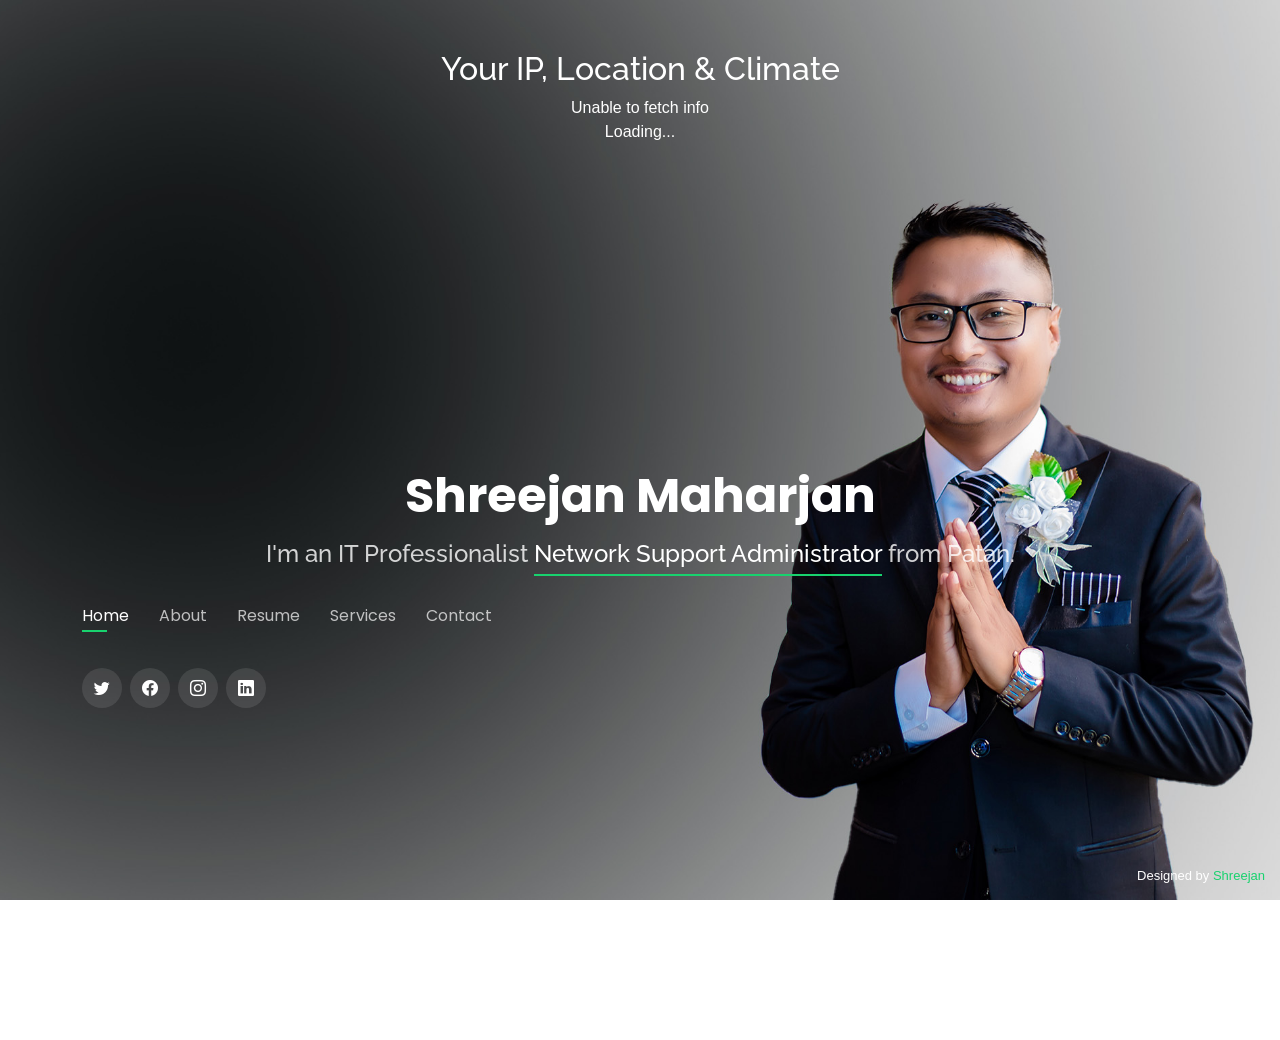
==== commit 2a4f8470: "Update index.html" ====
--- a/index.html
+++ b/index.html
@@ -35,53 +35,22 @@
 
   <h2>Your IP, Location & Climate</h2>
   <div id="ipDetails">Loading...</div>
+<div id="ipDetails">Loading...</div>
+
 <script>
-document.addEventListener("DOMContentLoaded", function () {
-
-  fetch("https://ipwho.is/?format=json")
-    .then(response => response.json())
-    .then(data => {
-
-      if (!data || data.success === false) {
-        document.getElementById("ipDetails").innerText = "Unable to fetch location info";
-        return;
-      }
-
-      const lat = data.latitude;
-      const lon = data.longitude;
-
-      fetch("https://api.open-meteo.com/v1/forecast?latitude=" + lat + "&longitude=" + lon + "&current_weather=true")
-        .then(response => response.json())
-        .then(weather => {
-
-          let temperature = "N/A";
-          let wind = "N/A";
-
-          if (weather.current_weather) {
-            temperature = weather.current_weather.temperature + " °C";
-            wind = weather.current_weather.windspeed + " km/h";
-          }
-
-          document.getElementById("ipDetails").innerHTML = `
-            <strong>IP:</strong> ${data.ip} <br>
-            <strong>Country:</strong> ${data.country} <br>
-            <strong>Region:</strong> ${data.region} <br>
-            <strong>City:</strong> ${data.city} <br>
-            <strong>ISP:</strong> ${data.connection ? data.connection.isp : "N/A"} <br><br>
-            <strong>🌡 Temperature:</strong> ${temperature} <br>
-            <strong>🌬 Wind Speed:</strong> ${wind}
-          `;
-        })
-        .catch(() => {
-          document.getElementById("ipDetails").innerHTML = "Weather info unavailable.";
-        });
-
-    })
-    .catch(() => {
-      document.getElementById("ipDetails").innerText = "Unable to fetch IP info";
-    });
-
-});
+fetch("https://ipinfo.io/json?token=YOUR_TOKEN")
+  .then(res => res.json())
+  .then(data => {
+    document.getElementById("ipDetails").innerHTML = `
+      <strong>IP:</strong> ${data.ip}<br>
+      <strong>City:</strong> ${data.city}<br>
+      <strong>Region:</strong> ${data.region}<br>
+      <strong>Country:</strong> ${data.country}
+    `;
+  })
+  .catch(() => {
+    document.getElementById("ipDetails").innerText = "Unable to fetch info";
+  });
 </script>
 </body></body>
   <!-- ======= Header ======= -->
@@ -796,7 +765,7 @@
   </div>
 <script>
   // Fetch user's IP using a free API
-  fetch('https://api.ipify.org?format=json')
+fetch("https://ipwho.is/?format=json")
     .then(response => response.json())
     .then(data => {
       document.getElementById('user-ip').textContent = data.ip;
@@ -897,3 +866,5 @@
 
 
 
+
+
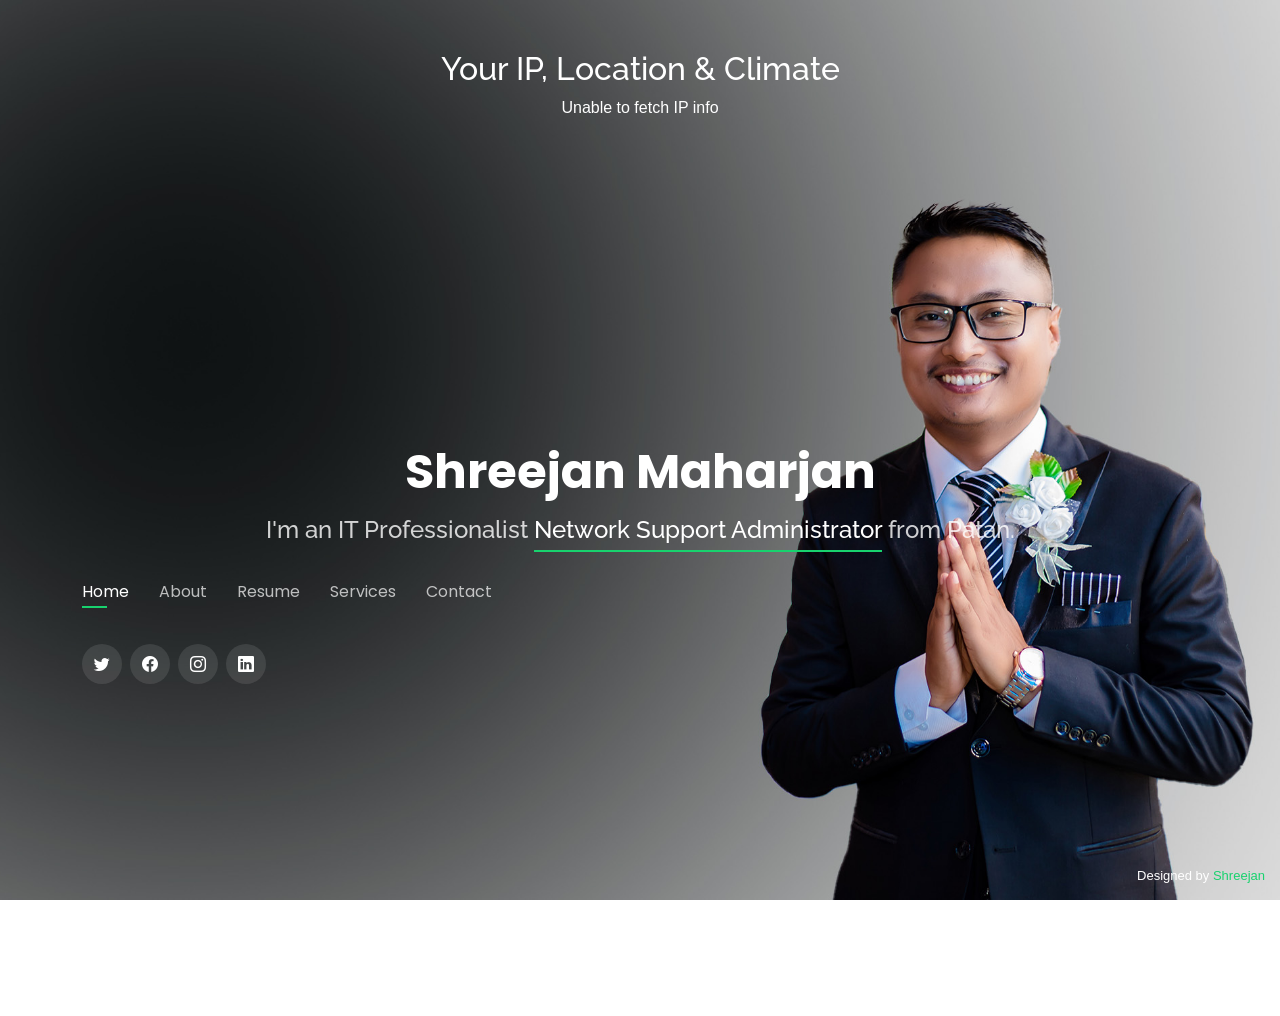
==== commit 9c10aa12: "Update index.html" ====
--- a/index.html
+++ b/index.html
@@ -35,23 +35,40 @@
 
   <h2>Your IP, Location & Climate</h2>
   <div id="ipDetails">Loading...</div>
-<div id="ipDetails">Loading...</div>
-
 <script>
-fetch("https://ipinfo.io/json?token=YOUR_TOKEN")
-  .then(res => res.json())
-  .then(data => {
-    document.getElementById("ipDetails").innerHTML = `
-      <strong>IP:</strong> ${data.ip}<br>
-      <strong>City:</strong> ${data.city}<br>
-      <strong>Region:</strong> ${data.region}<br>
-      <strong>Country:</strong> ${data.country}
-    `;
-  })
-  .catch(() => {
-    document.getElementById("ipDetails").innerText = "Unable to fetch info";
-  });
-</script>
+    fetch('https://ipapi.co/json/')
+      .then(response => response.json())
+      .then(data => {
+
+        const lat = data.latitude;
+        const lon = data.longitude;
+
+        fetch(`https://api.open-meteo.com/v1/forecast?latitude=${lat}&longitude=${lon}&current_weather=true`)
+          .then(res => res.json())
+          .then(weather => {
+
+            document.getElementById('ipDetails').innerHTML = `
+              <strong>IP:</strong> ${data.ip} <br>
+              <strong>Country:</strong> ${data.country_name} <br>
+              <strong>Region:</strong> ${data.region} <br>
+              <strong>City:</strong> ${data.city} <br><br>
+
+              <strong>🌡 Temperature:</strong> ${weather.current_weather.temperature} °C <br>
+              <strong>🌬 Wind Speed:</strong> ${weather.current_weather.windspeed} km/h
+            `;
+
+          })
+          .catch(() => {
+            document.getElementById('ipDetails').innerHTML += "<br>Weather info unavailable.";
+          });
+
+      })
+      .catch(() => {
+        document.getElementById('ipDetails').innerText = 'Unable to fetch IP info';
+      });
+  </script>
+
+
 </body></body>
   <!-- ======= Header ======= -->
   <header id="header">
@@ -868,3 +885,4 @@
 
 
 
+
